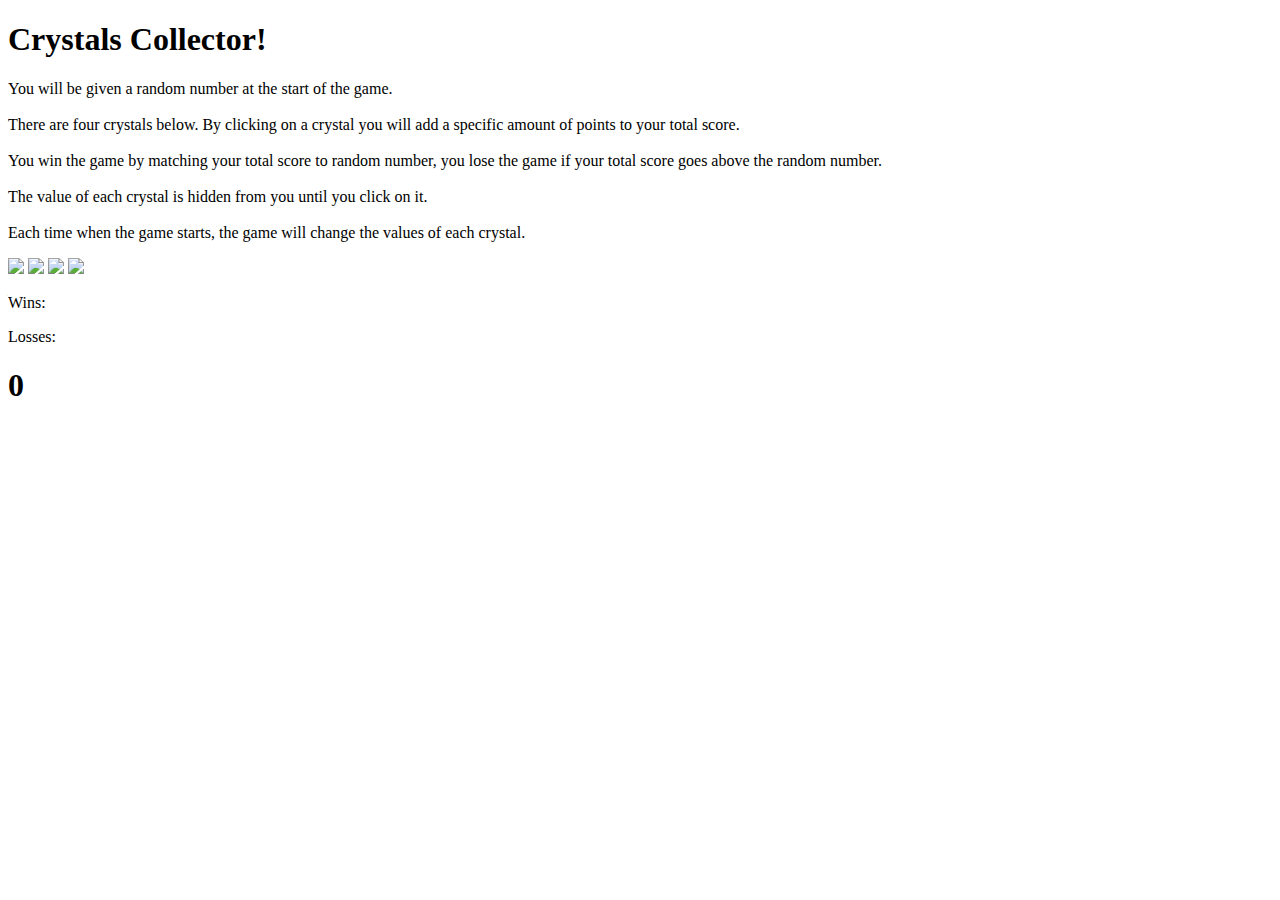
==== index.html @ 930cf124 "added classes to crystals to test on click function" ====
<!DOCTYPE html>
<html lang="en-us">
<head>
    <meta charset="UTF-8">
    <meta name=”viewport” content=”width=device-width, initial-scale=1″>
    <title>Crystal Collector Game</title>
</head>

<body>
    <div>
        <h1>Crystals Collector!</h1>
    </div>

    <div>
        <p>You will be given a random number at the start of the game.
            <br>
            <br>
            There are four crystals below. By clicking on a crystal you will add a specific amount of points to your total score.
            <br>
            <br>
            You win the game by matching your total score to random number, you lose the game if your total score goes above the random number.
            <br>
            <br>
            The value of each crystal is hidden from you until you click on it.
            <br>
            <br>
            Each time when the game starts, the game will change the values of each crystal.
        </p>
    </div>

    <div id="imgContainer">
        <img id="redCrystal" class="crystal" src="./assets/images/red.png">
        <img id="greenCrystal" class="crystal" src="./assets/images/green.png">
        <img id="blueCrystal" class="crystal" src="./assets/images/blue.png">
        <img id="yellowCrystal" class="crystal" src="./assets/images/yellow.png">
    </div>

    <div id ="randomNumber">
        <!--random number container-->
    </div>
    
    <div id="winsAndLosses">
        <p>Wins: </p>
        <p>Losses: </p>
    </div>

    <div id="score">
        <h1>0</h1>
    </div>

    <script src="https://ajax.googleapis.com/ajax/libs/jquery/3.4.0/jquery.min.js"></script>

    <script>
        $(document).ready(function () {
            var wins;
            var losses;
            var computerGeneratedNumber;
            var counter;
            var crystalPicked;
            var score;
            
            var game = function() {

                // $(".crystal").on("click", function (){
                //     var generatedNum = Math.floor(Math.random() * 12) + 1;
                //     $("#score").text(generatedNum);
                // });

                $("#redCrystal").on("click", function (){
                    var generatedNum = Math.floor(Math.random() * 12) + 1;
                    $("#score").text(generatedNum);
                });

                $("#greenCrystal").on("click", function (){
                    var generatedNum = Math.floor(Math.random() * 12) + 1;
                    $("#score").text(generatedNum);
                });

                $("#blueCrystal").on("click", function (){
                    var generatedNum = Math.floor(Math.random() * 12) + 1;
                    $("#score").text(generatedNum);
                });

                $("#yellowCrystal").on("click", function (){
                    var generatedNum = Math.floor(Math.random() * 12) + 1;
                    $("#score").text(generatedNum);
                });

                computerGeneratedNumber = Math.floor(Math.random() * 120) + 19; 

                score + generatedNum;

                $("#score").text(score);
                $("#randomNumber").text(computerGeneratedNumber);

        };


        var addingNumbers = function (crystalPicked) {
            score += generatedNum;
            $("#score").text(score);
            result();

        };

        var restartGame = function() {
            $("#greenCrystal").click(function (){
                addingNumbers();
            });

            $("#redCrystal").click(function (){
                addingNumbers();
            });

            $("#blueCrystal").click(function (){
                addingNumbers();
            });

            $("#yellowCrystal").click(function (){
                addingNumbers();
            });

            counter = 0;
        };

        var result = function () {
            if (score === computerGeneratedNumber) {
                alert("You won"); 
                wins++;
                restartGame();
            }

            else if (score > computerGeneratedNumber) {
                alert("You lose");
                losses++;
                restartGame();
            }
        };

        // starting game

        game();



          






        
        
        
        });
    </script>



</body>
</html>
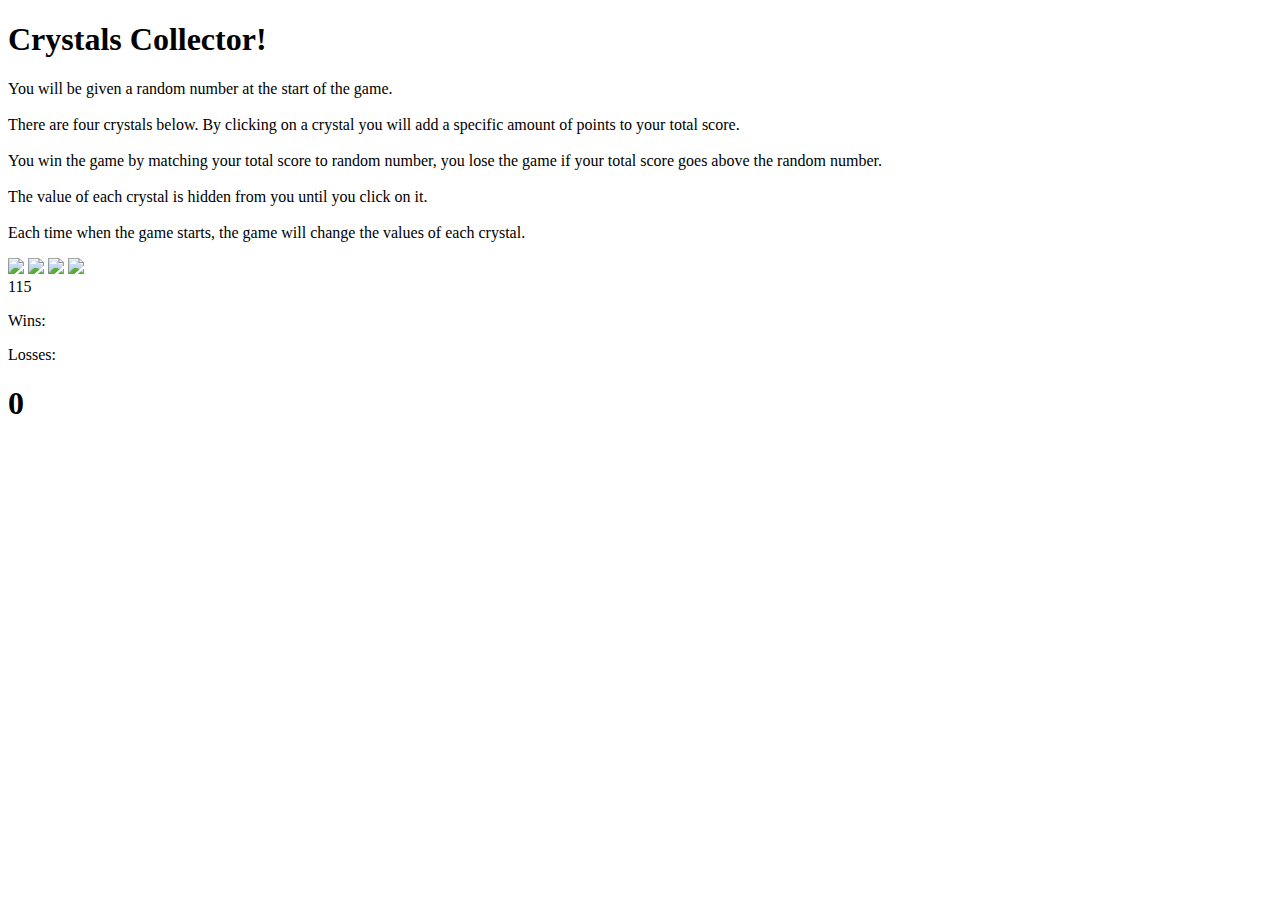
==== commit ee830886: "testing random number generator for crystals" ====
--- a/index.html
+++ b/index.html
@@ -3,7 +3,7 @@
 <head>
     <meta charset="UTF-8">
     <meta name=”viewport” content=”width=device-width, initial-scale=1″>
-    <title>Crystal Collector Game</title>
+    <title>Crystal Collector Game PART 1</title>
 </head>
 
 <body>
@@ -44,7 +44,7 @@
         <p>Losses: </p>
     </div>
 
-    <div id="score">
+    <div id="targetScore">
         <h1>0</h1>
     </div>
 
@@ -54,72 +54,67 @@
         $(document).ready(function () {
             var wins;
             var losses;
-            var computerGeneratedNumber;
+            var computerGeneratedNumber = Math.floor(Math.random() * 120) + 19;
             var counter;
             var crystalPicked;
-            var score;
+            var score = 0;
             
             var game = function() {
 
                 // $(".crystal").on("click", function (){
                 //     var generatedNum = Math.floor(Math.random() * 12) + 1;
-                //     $("#score").text(generatedNum);
+                //     $("#targetScore").text(generatedNum);
+                //     return generatedNum;
                 // });
 
-                $("#redCrystal").on("click", function (){
-                    var generatedNum = Math.floor(Math.random() * 12) + 1;
-                    $("#score").text(generatedNum);
+                $("#redCrystal").on("click", function (redCrystal){
+                    // $("#targetScore").text(generatedNum);
+                
                 });
 
                 $("#greenCrystal").on("click", function (){
-                    var generatedNum = Math.floor(Math.random() * 12) + 1;
-                    $("#score").text(generatedNum);
+                    
+                    // $("#targetScore").text(generatedNum);
                 });
 
                 $("#blueCrystal").on("click", function (){
-                    var generatedNum = Math.floor(Math.random() * 12) + 1;
-                    $("#score").text(generatedNum);
+                    
+                    // $("#targetScore").text(generatedNum);
                 });
 
                 $("#yellowCrystal").on("click", function (){
-                    var generatedNum = Math.floor(Math.random() * 12) + 1;
-                    $("#score").text(generatedNum);
+                    
+                    // $("#targetScore").text(generatedNum);
                 });
+                var generatedNum = Math.floor(Math.random() * 12) + 1;
+                 computerGeneratedNumber 
 
-                computerGeneratedNumber = Math.floor(Math.random() * 120) + 19; 
+                // score + generatedNum;
 
-                score + generatedNum;
-
-                $("#score").text(score);
+                // $("#score").text(score);
                 $("#randomNumber").text(computerGeneratedNumber);
 
         };
 
 
-        var addingNumbers = function (crystalPicked) {
-            score += generatedNum;
-            $("#score").text(score);
-            result();
+        // var addingNumbers = function (crystalPicked) {
+        //     score += generatedNum;
+        //     $("#score").text(score);
+        //     result();
 
-        };
+        // };
+
+
+        function crystalPicked(value){
+            generatedNum += value
+            $("#score").html(generatedNum);
+}
+
+
 
         var restartGame = function() {
-            $("#greenCrystal").click(function (){
-                addingNumbers();
-            });
-
-            $("#redCrystal").click(function (){
-                addingNumbers();
-            });
-
-            $("#blueCrystal").click(function (){
-                addingNumbers();
-            });
-
-            $("#yellowCrystal").click(function (){
-                addingNumbers();
-            });
-
+            // var generatedNum = Math.floor(Math.random() * 12) + 1;
+            var generatedNum = Math.floor(Math.random() * 12) + 1;
             counter = 0;
         };
 
@@ -140,19 +135,8 @@
         // starting game
 
         game();
-
-
-
-          
-
-
-
-
-
-
         
-        
-        
+    
         });
     </script>
 
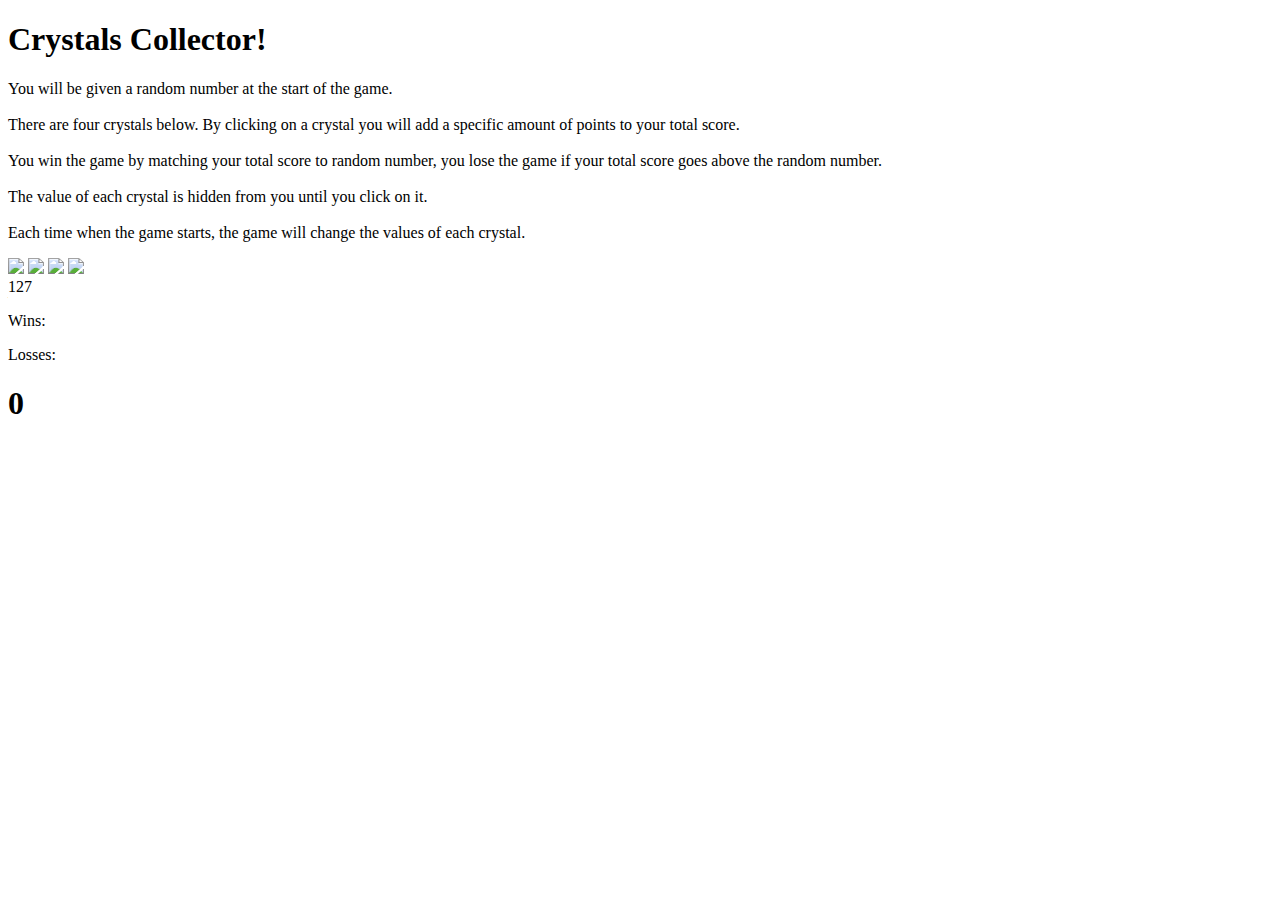
==== commit 8614a07f: "corrected game function to randomize crystal numbers on each refresh" ====
--- a/index.html
+++ b/index.html
@@ -55,84 +55,72 @@
             var wins;
             var losses;
             var computerGeneratedNumber = Math.floor(Math.random() * 120) + 19;
-            var counter;
-            var crystalPicked;
-            var score = 0;
+            // var counter;
+            // var crystalPicked;
+            // var score = 0;
             
             var game = function() {
+                var redNum = Math.floor(Math.random() * 12) + 1
+                var greenNum = Math.floor(Math.random() * 12) + 1
+                var blueNum = Math.floor(Math.random() * 12) + 1
+                var yellowNum = Math.floor(Math.random() * 12) + 1
+                var score = 0;
 
-                // $(".crystal").on("click", function (){
-                //     var generatedNum = Math.floor(Math.random() * 12) + 1;
-                //     $("#targetScore").text(generatedNum);
-                //     return generatedNum;
-                // });
+
 
                 $("#redCrystal").on("click", function (redCrystal){
-                    // $("#targetScore").text(generatedNum);
+                    score = score + redNum;
+                    $("#targetScore").text(score);
+                    return score;
+                    check()
                 
                 });
 
                 $("#greenCrystal").on("click", function (){
+                    score = score + greenNum;
+                    $("#targetScore").text(score);
+                    return score;
+                    check()
                     
-                    // $("#targetScore").text(generatedNum);
                 });
 
                 $("#blueCrystal").on("click", function (){
                     
-                    // $("#targetScore").text(generatedNum);
+                    score = score + blueNum;
+                    $("#targetScore").text(score);
+                    return score;
+                    check()
                 });
 
                 $("#yellowCrystal").on("click", function (){
                     
-                    // $("#targetScore").text(generatedNum);
+                    score = score + yellowNum;
+                    $("#targetScore").text(score);
+                    return score;
+                    check()
                 });
-                var generatedNum = Math.floor(Math.random() * 12) + 1;
-                 computerGeneratedNumber 
 
-                // score + generatedNum;
+                $("#randomNumber").text(computerGeneratedNumber);
 
-                // $("#score").text(score);
-                $("#randomNumber").text(computerGeneratedNumber);
+                console.log(score)
+                console.log(computerGeneratedNumber)
+                // check()
 
         };
 
+        function check () {
+   
+            if (score === computerGeneratedNumber) {
+                    wins ++
+                    game()
+                }
 
-        // var addingNumbers = function (crystalPicked) {
-        //     score += generatedNum;
-        //     $("#score").text(score);
-        //     result();
+                else if (score > computerGeneratedNumber){
+                    losses++
+                    game()
 
-        // };
-
-
-        function crystalPicked(value){
-            generatedNum += value
-            $("#score").html(generatedNum);
-}
-
-
-
-        var restartGame = function() {
-            // var generatedNum = Math.floor(Math.random() * 12) + 1;
-            var generatedNum = Math.floor(Math.random() * 12) + 1;
-            counter = 0;
-        };
-
-        var result = function () {
-            if (score === computerGeneratedNumber) {
-                alert("You won"); 
-                wins++;
-                restartGame();
-            }
-
-            else if (score > computerGeneratedNumber) {
-                alert("You lose");
-                losses++;
-                restartGame();
-            }
-        };
-
-        // starting game
+                }
+        }
 
         game();
         
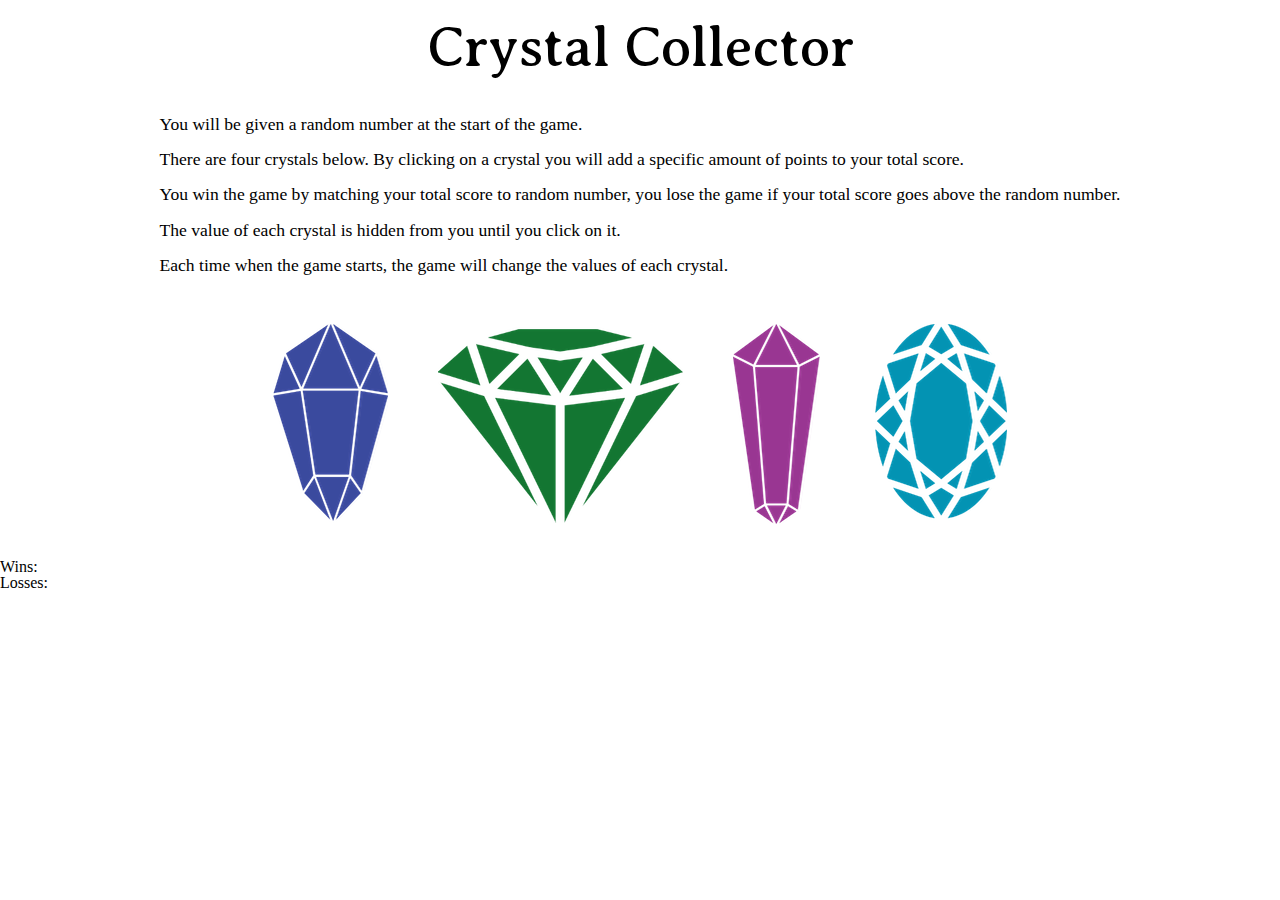
==== commit 5ca8bab3: "added reseet.css and style.css with styling for images, title, and directions; added alt text to ima" ====
--- a/index.html
+++ b/index.html
@@ -1,24 +1,32 @@
 <!DOCTYPE html>
 <html lang="en-us">
+
 <head>
     <meta charset="UTF-8">
-    <meta name=”viewport” content=”width=device-width, initial-scale=1″>
-    <title>Crystal Collector Game PART 1</title>
+    <meta name=”viewport” content=”width:device-width, initial-scale=1″>
+    <script src="https://ajax.googleapis.com/ajax/libs/jquery/3.4.0/jquery.min.js"></script>
+    <link rel="stylesheet" href="./assets/css/reset.css">
+    <link rel="stylesheet" href="./assets/css/style.css">
+    <link rel="stylesheet" href="https://cdnjs.cloudflare.com/ajax/libs/animate.css/3.7.2/animate.min.css">
+    <link href="https://fonts.googleapis.com/css?family=Averia+Serif+Libre&display=swap" rel="stylesheet">
+    <title>Crystal Collector</title>
 </head>
 
 <body>
-    <div>
-        <h1>Crystals Collector!</h1>
+    <div id=title>
+        Crystal Collector
     </div>
 
-    <div>
+    <div id="directions">
         <p>You will be given a random number at the start of the game.
             <br>
             <br>
-            There are four crystals below. By clicking on a crystal you will add a specific amount of points to your total score.
+            There are four crystals below. By clicking on a crystal you will add a specific amount of points to your
+            total score.
             <br>
             <br>
-            You win the game by matching your total score to random number, you lose the game if your total score goes above the random number.
+            You win the game by matching your total score to random number, you lose the game if your total score goes
+            above the random number.
             <br>
             <br>
             The value of each crystal is hidden from you until you click on it.
@@ -28,107 +36,30 @@
         </p>
     </div>
 
-    <div id="imgContainer">
-        <img id="redCrystal" class="crystal" src="./assets/images/red.png">
-        <img id="greenCrystal" class="crystal" src="./assets/images/green.png">
-        <img id="blueCrystal" class="crystal" src="./assets/images/blue.png">
-        <img id="yellowCrystal" class="crystal" src="./assets/images/yellow.png">
+    <div class="imgContainer">
+        <img id="bluePurple" class="crystal animated bounceInDown fast"
+            alt="tall eight sided purple-blue clipart crystal" src="./assets/images/bluePurple.png">
+        <img id="greenCrystal" class="crystal animated bounceInDown delay-1s fast" alt="green clipart diamond"
+            src="./assets/images/green.png">
+        <img id="purple" class="crystal animated bounceInDown delay-2s fast" alt="tall six sided purple clipart crystal"
+            src="./assets/images/purple.png">
+        <img id="seafoam" class="crystal animated bounceInDown delay-3s fast"
+            alt="seafoam blue oval shaped clipart crystal" src="./assets/images/seafoam.png">
     </div>
 
-    <div id ="randomNumber">
-        <!--random number container-->
+    <div id="scoreContainer">
+        <div id="randomNumber">
+        </div>
+
+        <div id="winsAndLosses">
+            <p id="win">Wins: </p>
+            <p id="loss">Losses: </p>
+        </div>
+
+        <div id="targetScore">
+        </div>
     </div>
-    
-    <div id="winsAndLosses">
-        <p>Wins: </p>
-        <p>Losses: </p>
-    </div>
+</body>
+<script src="./assets/javascript/app.js"></script>
 
-    <div id="targetScore">
-        <h1>0</h1>
-    </div>
-
-    <script src="https://ajax.googleapis.com/ajax/libs/jquery/3.4.0/jquery.min.js"></script>
-
-    <script>
-        $(document).ready(function () {
-            var wins;
-            var losses;
-            var computerGeneratedNumber = Math.floor(Math.random() * 120) + 19;
-            // var counter;
-            // var crystalPicked;
-            // var score = 0;
-            
-            var game = function() {
-                var redNum = Math.floor(Math.random() * 12) + 1
-                var greenNum = Math.floor(Math.random() * 12) + 1
-                var blueNum = Math.floor(Math.random() * 12) + 1
-                var yellowNum = Math.floor(Math.random() * 12) + 1
-                var score = 0;
-
-
-
-                $("#redCrystal").on("click", function (redCrystal){
-                    score = score + redNum;
-                    $("#targetScore").text(score);
-                    return score;
-                    check()
-                
-                });
-
-                $("#greenCrystal").on("click", function (){
-                    score = score + greenNum;
-                    $("#targetScore").text(score);
-                    return score;
-                    check()
-                    
-                });
-
-                $("#blueCrystal").on("click", function (){
-                    
-                    score = score + blueNum;
-                    $("#targetScore").text(score);
-                    return score;
-                    check()
-                });
-
-                $("#yellowCrystal").on("click", function (){
-                    
-                    score = score + yellowNum;
-                    $("#targetScore").text(score);
-                    return score;
-                    check()
-                });
-
-                $("#randomNumber").text(computerGeneratedNumber);
-
-                console.log(score)
-                console.log(computerGeneratedNumber)
-                // check()
-
-        };
-
-        function check () {
-   
-            if (score === computerGeneratedNumber) {
-                    wins ++
-                    game()
-                }
-
-                else if (score > computerGeneratedNumber){
-                    losses++
-                    game()
-
-                }
-        }
-
-        game();
-        
-    
-        });
-    </script>
-
-
-
-</body>
 </html>--- a/assets/css/style.css
+++ b/assets/css/style.css
@@ -0,0 +1,42 @@
+.imgContainer {
+    display: flex;
+    margin: 5px;
+    align-items: center;
+    justify-content: center;
+    padding: 10px;
+
+}
+
+img {
+    padding-right: 25px;
+    padding-left: 25px;
+    margin-top: 20px;
+    margin-bottom: 20px;
+}
+
+#title {
+    display: flex;
+    margin-top: 10px;
+    margin-bottom: 10px;
+    align-items: center;
+    justify-content: center;
+    font-family: 'Averia Serif Libre', cursive;
+    font-size: 3.5rem;
+    padding: 10px;
+
+}
+
+#directions {
+    font-family: Georgia, 'Times New Roman', Times, serif;
+    font-size: 1.1rem;
+    display: flex;
+    padding: 10px;
+    margin-top: 20px;
+    margin-bottom: 10px;
+    align-items: center;
+    justify-content: center;
+}
+
+#scoreContainer {
+    
+}
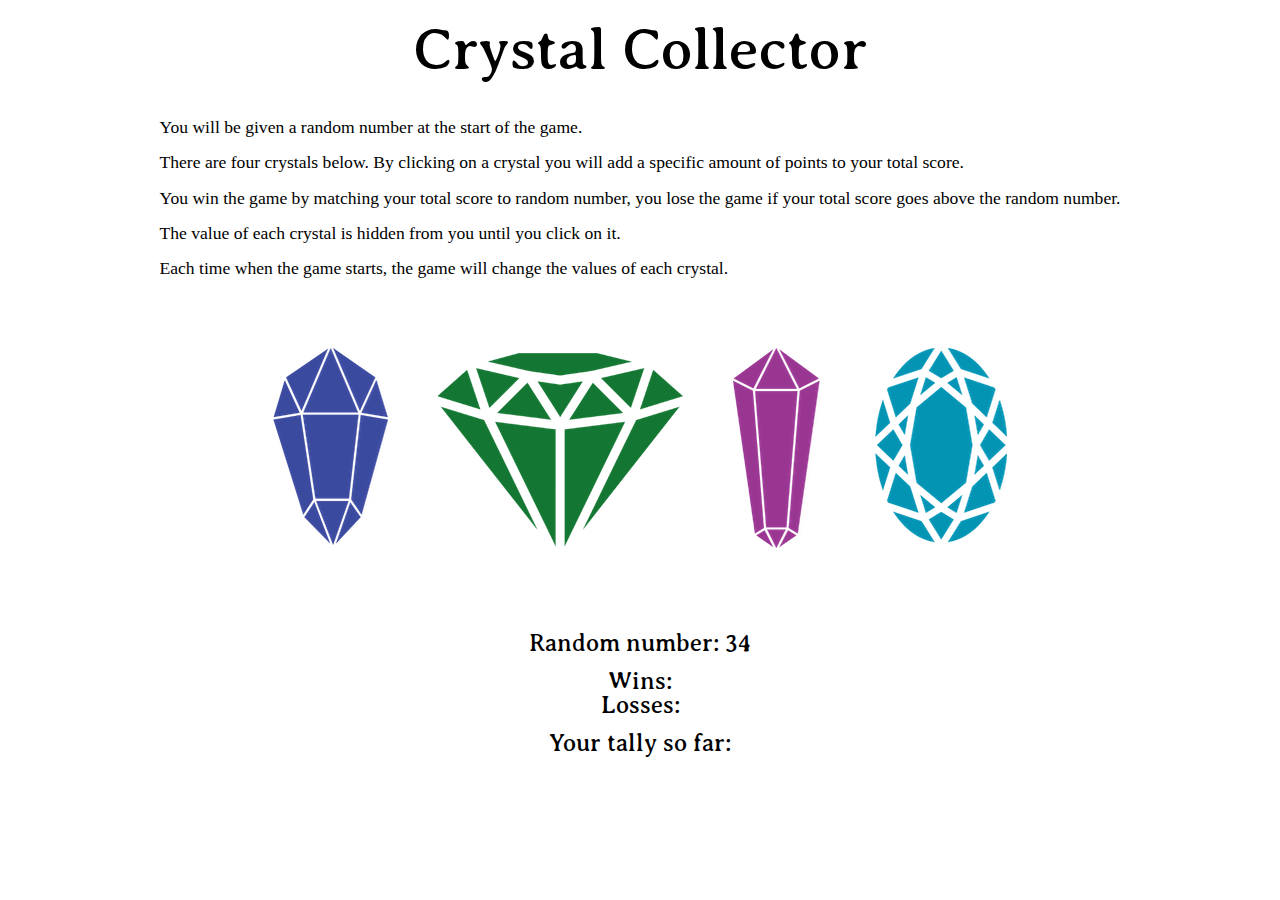
==== commit 03ca6dfe: "added style to the .scoreContainer" ====
--- a/index.html
+++ b/index.html
@@ -47,17 +47,19 @@
             alt="seafoam blue oval shaped clipart crystal" src="./assets/images/seafoam.png">
     </div>
 
-    <div id="scoreContainer">
-        <div id="randomNumber">
-        </div>
+<div class="scoreContainer">
+    <div id="randomNumber">
+    </div>
+  
+    <div id="winsAndLosses">
+        <p id="win">Wins: </p>
+       
+        <p id="loss">Losses: </p>
+    </div>
 
-        <div id="winsAndLosses">
-            <p id="win">Wins: </p>
-            <p id="loss">Losses: </p>
-        </div>
-
-        <div id="targetScore">
-        </div>
+    <div id="targetScore">
+        Your tally so far: 
+    </div>
     </div>
 </body>
 <script src="./assets/javascript/app.js"></script>
--- a/assets/css/style.css
+++ b/assets/css/style.css
@@ -10,7 +10,7 @@
 img {
     padding-right: 25px;
     padding-left: 25px;
-    margin-top: 20px;
+    margin-top: 40px;
     margin-bottom: 20px;
 }
 
@@ -21,7 +21,7 @@
     align-items: center;
     justify-content: center;
     font-family: 'Averia Serif Libre', cursive;
-    font-size: 3.5rem;
+    font-size: 3.7rem;
     padding: 10px;
 
 }
@@ -37,6 +37,20 @@
     justify-content: center;
 }
 
-#scoreContainer {
-    
+.scoreContainer {
+    display: grid;
+    margin-top: 30px;
+    align-items: center;
+    justify-content: center;
+    padding: 10px;
+    grid-auto-rows: 50px;
+    text-align: center;
 }
+
+#randomNumber,
+#win, #loss,
+#targetScore {
+    font-family: 'Averia Serif Libre', cursive;
+    font-size: 1.5rem;
+
+}